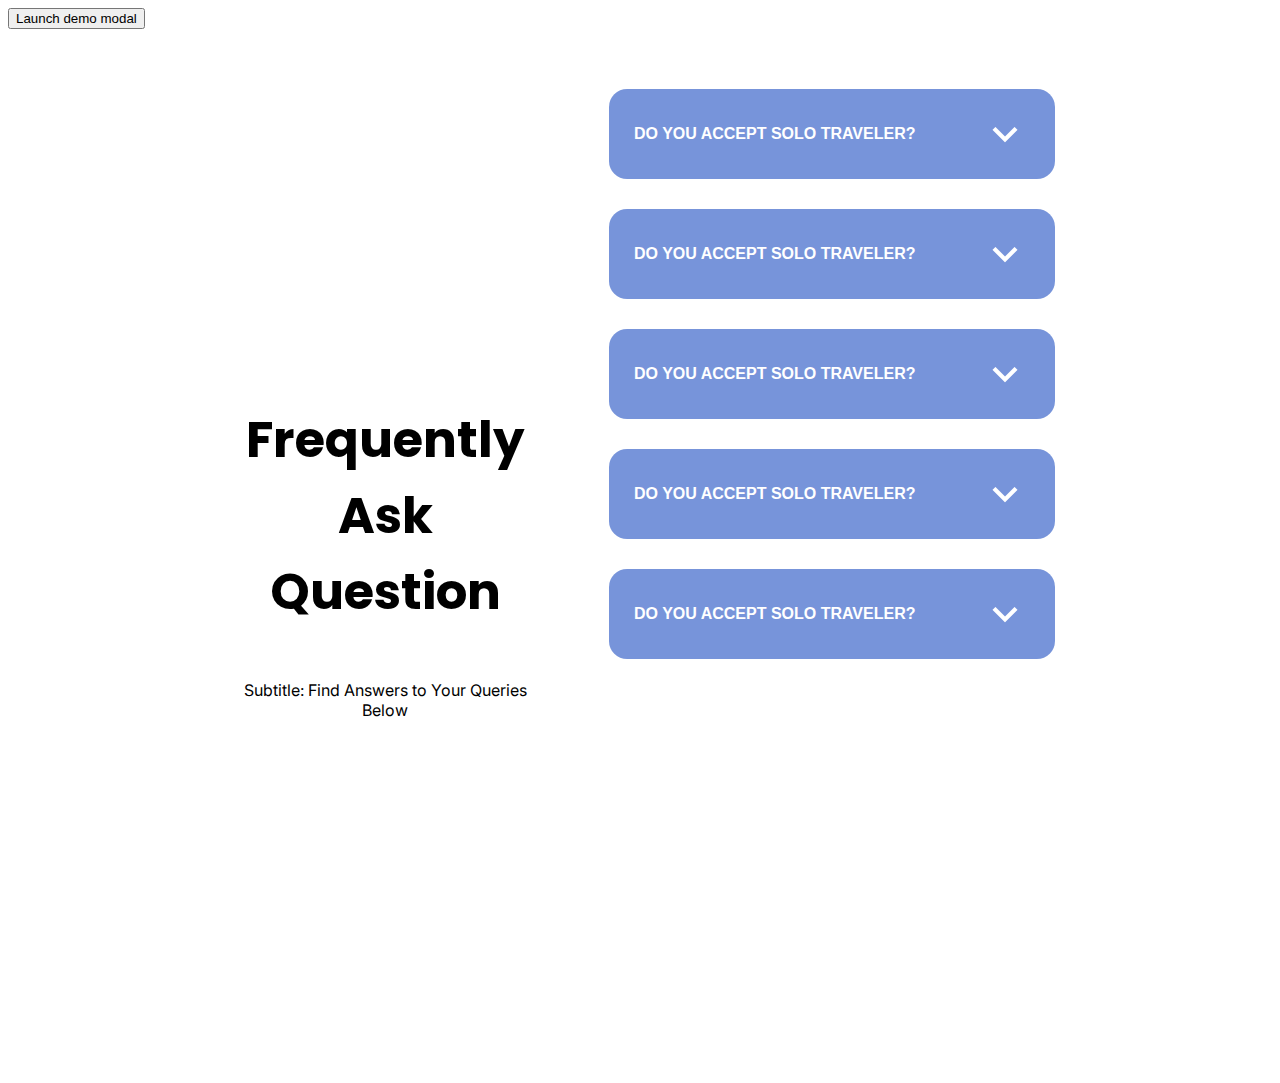
==== FaQ.html @ 99283211 "Done FaQ Modal" ====
<!DOCTYPE html>
<html lang="en">

<head>
    <meta charset="UTF-8">
    <meta name="viewport" content="width=device-width, initial-scale=1.0">
    <link rel="stylesheet" href="https://cdn.jsdelivr.net/npm/bootstrap@4.6.2/dist/css/bootstrap.min.css"
        integrity="sha384-xOolHFLEh07PJGoPkLv1IbcEPTNtaed2xpHsD9ESMhqIYd0nLMwNLD69Npy4HI+N" crossorigin="anonymous">
    <link rel="stylesheet" href="./css/FaQModal.css">
    <title>Document</title>
</head>



<body>
    <button type="button" class="btn btn-primary" data-toggle="modal" data-target="#exampleModal">
        Launch demo modal
    </button>

    <!-- Modal -->
    <div class="modal fade " id="exampleModal" tabindex="-1" role="dialog" aria-labelledby="exampleModalLabel"
        aria-hidden="true">
        <div class="modal-dialog modal-xl" role="document">
            <div class="modal-content">
                <div class="faq-header">
                    <h1>Frequently Ask Question</h1>
                    <p>Subtitle: Find Answers to Your Queries Below</p>
                </div>
                <div class="faq-wrapper">
                    <div class="faq">
                        <button class="faq-button">
                            DO YOU ACCEPT SOLO TRAVELER?
                            <img src="./images/arrowdown.png" alt="">
                        </button>
                        <div class="pannel">
                            <p>
                                Lorem ipsum dolor, sit amet consectetur adipisicing elit. Facilis
                                saepe molestiae distinctio asperiores cupiditate consequuntur dolorLorem ipsum dolor,
                                sit amet consectetur adipisicing elit. Facilis
                                saepe molestiae distinctio asperiores cupiditate consequuntur dolorLorem ipsum dolor,
                                sit amet consectetur adipisicing elit. Facilis
                                saepe molestiae distinctio asperiores cupiditate consequuntur dolorLorem ipsum dolor,
                                sit amet consectetur adipisicing elit. Facilis
                                saepe molestiae distinctio asperiores cupiditate consequuntur dolor
                            </p>
                        </div>
                    </div>

                    <div class="faq">
                        <button class="faq-button">
                            DO YOU ACCEPT SOLO TRAVELER?
                            <img src="./images/arrowdown.png" alt="">
                        </button>
                        <div class="pannel">
                            <p>
                                Lorem ipsum dolor, sit amet consectetur adipisicing elit. Facilis
                                saepe molestiae distinctio asperiores cupiditate consequuntur dolorLorem ipsum dolor,
                                sit amet consectetur
                                adipisicing elit. Facilis
                                saepe molestiae distinctio asperiores cupiditate consequuntur dolorLorem ipsum dolor,
                                sit amet consectetur
                                adipisicing elit. Facilis
                                saepe molestiae distinctio asperiores cupiditate consequuntur dolorLorem ipsum dolor,
                                sit amet consectetur
                                adipisicing elit. Facilis
                                saepe molestiae distinctio asperiores cupiditate consequuntur dolor
                            </p>
                        </div>
                    </div>
                    <div class="faq">
                        <button class="faq-button">
                            DO YOU ACCEPT SOLO TRAVELER?
                            <img src="./images/arrowdown.png" alt="">
                        </button>
                        <div class="pannel">
                            <p>
                                Lorem ipsum dolor, sit amet consectetur adipisicing elit. Facilis
                                saepe molestiae distinctio asperiores cupiditate consequuntur dolorLorem ipsum dolor,
                                sit amet consectetur
                                adipisicing elit. Facilis
                                saepe molestiae distinctio asperiores cupiditate consequuntur dolorLorem ipsum dolor,
                                sit amet consectetur
                                adipisicing elit. Facilis
                                saepe molestiae distinctio asperiores cupiditate consequuntur dolorLorem ipsum dolor,
                                sit amet consectetur
                                adipisicing elit. Facilis
                                saepe molestiae distinctio asperiores cupiditate consequuntur dolor
                            </p>
                        </div>
                    </div>

                    <div class="faq">
                        <button class="faq-button">
                            DO YOU ACCEPT SOLO TRAVELER?
                            <img src="./images/arrowdown.png" alt="">
                        </button>
                        <div class="pannel">
                            <p>
                                Lorem ipsum dolor, sit amet consectetur adipisicing elit. Facilis
                                saepe molestiae distinctio asperiores cupiditate consequuntur dolorLorem ipsum dolor,
                                sit amet consectetur
                                adipisicing elit. Facilis
                                saepe molestiae distinctio asperiores cupiditate consequuntur dolorLorem ipsum dolor,
                                sit amet consectetur
                                adipisicing elit. Facilis
                                saepe molestiae distinctio asperiores cupiditate consequuntur dolorLorem ipsum dolor,
                                sit amet consectetur
                                adipisicing elit. Facilis
                                saepe molestiae distinctio asperiores cupiditate consequuntur dolor
                            </p>
                        </div>
                    </div>

                    <div class="faq">
                        <button class="faq-button">
                            DO YOU ACCEPT SOLO TRAVELER?
                            <img src="./images/arrowdown.png" alt="">
                        </button>
                        <div class="pannel">
                            <p>
                                Lorem ipsum dolor, sit amet consectetur adipisicing elit. Facilis
                                saepe molestiae distinctio asperiores cupiditate consequuntur dolorLorem ipsum dolor,
                                sit amet consectetur
                                adipisicing elit. Facilis
                                saepe molestiae distinctio asperiores cupiditate consequuntur dolorLorem ipsum dolor,
                                sit amet consectetur
                                adipisicing elit. Facilis
                                saepe molestiae distinctio asperiores cupiditate consequuntur dolorLorem ipsum dolor,
                                sit amet consectetur
                                adipisicing elit. Facilis
                                saepe molestiae distinctio asperiores cupiditate consequuntur dolor
                            </p>
                        </div>
                    </div>


                </div>
            </div>
        </div>
    </div>



    <script src="https://cdn.jsdelivr.net/npm/jquery@3.5.1/dist/jquery.slim.min.js"
        integrity="sha384-DfXdz2htPH0lsSSs5nCTpuj/zy4C+OGpamoFVy38MVBnE+IbbVYUew+OrCXaRkfj"
        crossorigin="anonymous"></script>
    <script src="https://cdn.jsdelivr.net/npm/bootstrap@4.6.2/dist/js/bootstrap.bundle.min.js"
        integrity="sha384-Fy6S3B9q64WdZWQUiU+q4/2Lc9npb8tCaSX9FK7E8HnRr0Jz8D6OP9dO5Vg3Q9ct"
        crossorigin="anonymous"></script>
    <script src="./js/FaQModal.js"></script>
</body>

</html>
---- css/FaQModal.css ----
/* Frequently Ask Question Style */
@import url('https://fonts.googleapis.com/css2?family=Inter:wght@100..900&family=Poppins:ital,wght@0,100;0,200;0,300;0,400;0,500;0,600;0,700;0,800;0,900;1,100;1,200;1,300;1,400;1,500;1,600;1,700;1,800;1,900&display=swap');

.modal-dialog {
    display: flex;
    justify-content: center;
    margin-left: auto;
    margin-right: auto;
    width: 100vw;
}

.modal-content {
    height: 926px;
    display: flex;
    align-items: center;
    justify-content: center;
    border-radius: 18px;
    padding: 60px;
    gap: 40px;
    font-family: "Inter";
}

.faq-header {
    display: flex;
    flex-direction: column;
    align-items: center;
    justify-content: center;
    text-align: center;
}

.faq-header>h1 {
    font-size: 50px;
    font-weight: bold;
    font-family: "Poppins";
}

.faq-wrapper {
    display: flex;
    flex-direction: column;
    width: 100%;
    height: 100%;
    padding: 10px 20px;
    overflow: auto;
    gap: 30px;
}

.faq-wrapper::-webkit-scrollbar {
    width: 6px;
}

.faq-wrapper::-webkit-scrollbar-track {
    background: #f1f1f1;
}

.faq-wrapper::-webkit-scrollbar-thumb {
    background: #9e9d9d;

}

.faq-button {
    width: 100%;
    background-color: rgba(61, 102, 203, 0.7);
    color: white;
    border: none;
    outline: none;
    display: flex;
    justify-content: space-between;
    align-items: center;
    font-weight: bold;
    font-size: 16px;
    padding: 20px 25px;
    border-radius: 18px;
}

.faq-button.active {
    border-radius: 18px 18px 0 0;
    padding: 20px 25px 0px 25px;
}

.faq-button.active img {
    transform: rotate(180deg);
}

.faq-button img {
    width: 50px;
    height: 50px;
}

.faq-button:hover {
    background-color: rgba(61, 102, 203, 0.7);
}

.faq {
    background-color: none;
    border-radius: 0 0 18px 18px;
}

.faq.active {
    border: none;
    background-color: rgba(0, 0, 0, 0);

}

.pannel {
    overflow: hidden;
    background-color: rgba(61, 102, 203, 0.7);
    display: none;
    border-radius: 0 0 18px 18px;
    padding: 0px 25px;
}

.pannel p {
    color: white;
    font-size: 14px;
    font: normal;
    text-align: justify;
}





/* Large Screen */
@media (min-width: 992px) {
    .modal-content {
        width: 853px;
    }

    .faq-button {
        font: 5px;
    }
}

@media (max-width: 991px) {

    .faq-button {
        font-size: 12px;
    }

    .modal-content {
        border-radius: 18px;
        padding: 50px 10px;
        gap: 10px;
        height: 926px;
    }

    .faq-button img {
        width: 30px;
        height: 30px;
    }

    .faq-header>h1 {
        font-size: 30px;
        font: bold;
    }

    .faq-header>p {
        font-size: 12px;
    }
}

@media (max-width: 768px) {
    .modal-content {
        border-radius: 18px;
        padding: 50px 10px;
        gap: 10px;
        height: 100%;
        max-height: 90vh;
    }
}
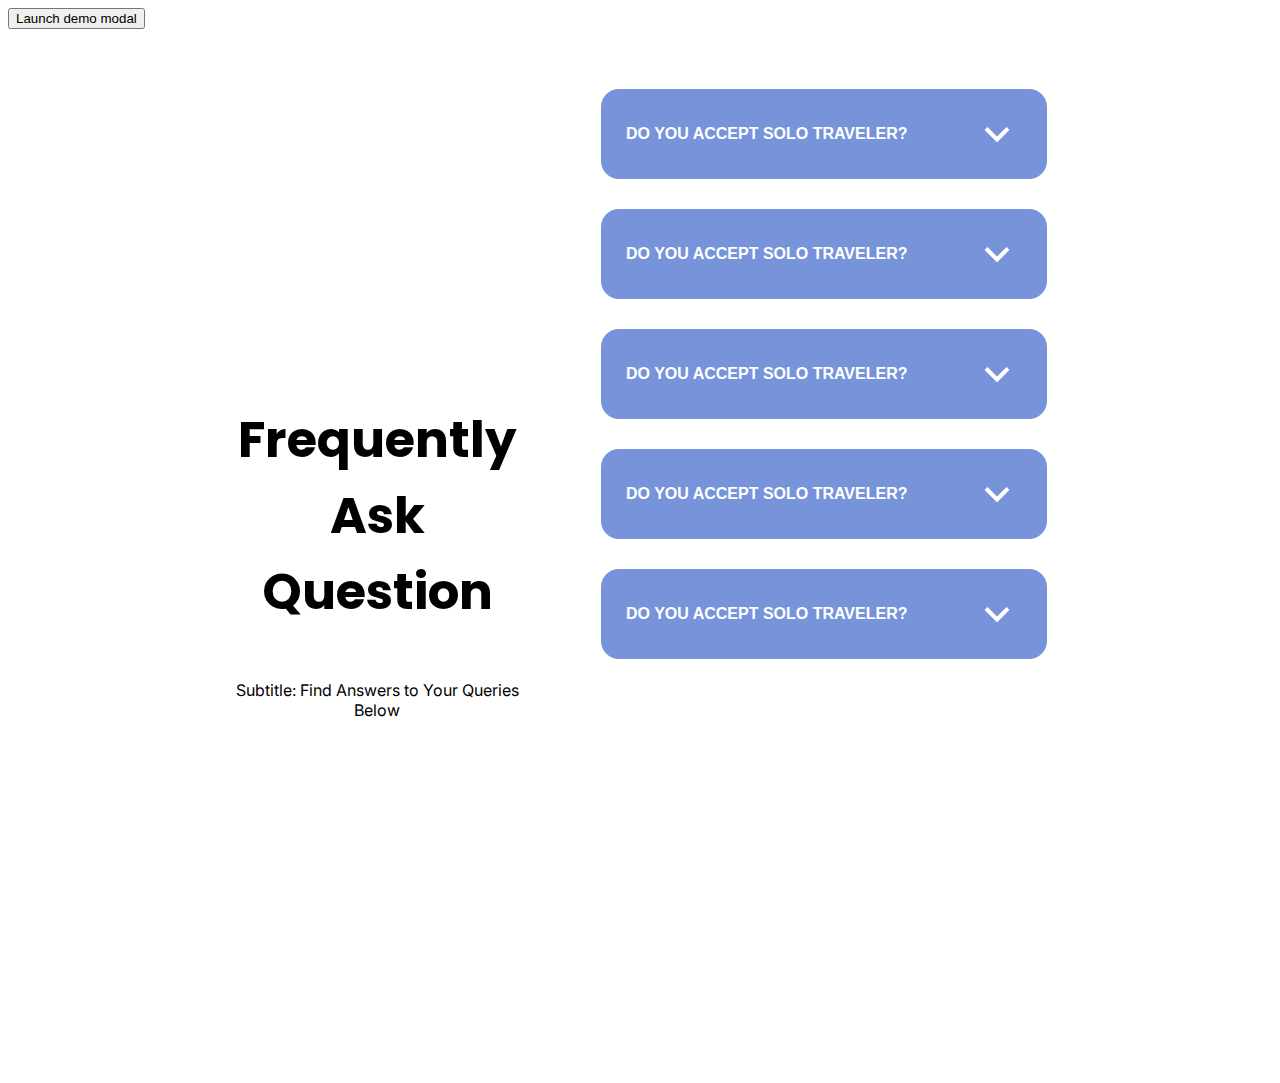
==== commit 1a52900b: "adjust and padding and font size in medium and small screen size" ====
--- a/FaQ.html
+++ b/FaQ.html
@@ -18,8 +18,8 @@
     </button>
 
     <!-- Modal -->
-    <div class="modal fade " id="exampleModal" tabindex="-1" role="dialog" aria-labelledby="exampleModalLabel"
-        aria-hidden="true">
+    <div class="modal fade modal-section " id="exampleModal" tabindex="-1" role="dialog"
+        aria-labelledby="exampleModalLabel" aria-hidden="true">
         <div class="modal-dialog modal-xl" role="document">
             <div class="modal-content">
                 <div class="faq-header">
--- a/css/FaQModal.css
+++ b/css/FaQModal.css
@@ -118,31 +118,52 @@
 
 
 
+/* Adjusting modal width */
+.modal-section .modal-dialog.modal-xl {
+    max-width: 100%;
+    max-height: 100%;
+    /* Adjust the maximum width as needed */
+}
+
+
+
+
+
 
 
 /* Large Screen */
 @media (min-width: 992px) {
+
     .modal-content {
         width: 853px;
     }
 
     .faq-button {
-        font: 5px;
-    }
-}
-
-@media (max-width: 991px) {
-
+        font-size: 16px;
+    }
+}
+
+/* Medium Screen */
+@media (min-width: 768px) and (max-width: 991px) {
     .faq-button {
-        font-size: 12px;
+        font-size: 16px;
+    }
+
+    .modal-section {
+        padding: 50px;
+        max-width: 100%;
+        max-height: 100vh;
     }
 
     .modal-content {
         border-radius: 18px;
         padding: 50px 10px;
         gap: 10px;
-        height: 926px;
-    }
+        margin-top: -26px;
+        max-height: 100%;
+        height: auto;
+    }
+
 
     .faq-button img {
         width: 30px;
@@ -150,16 +171,17 @@
     }
 
     .faq-header>h1 {
-        font-size: 30px;
-        font: bold;
+        font-size: 35px;
+        font-weight: bold;
     }
 
     .faq-header>p {
-        font-size: 12px;
-    }
-}
-
-@media (max-width: 768px) {
+        font-size: 14px;
+    }
+}
+
+/* Small Screen */
+@media (max-width: 767px) {
     .modal-content {
         border-radius: 18px;
         padding: 50px 10px;
@@ -167,4 +189,27 @@
         height: 100%;
         max-height: 90vh;
     }
+
+    .modal-section {
+        padding: 50px 15px;
+        max-width: 100%;
+        max-height: 100%;
+    }
+
+    .faq-button img {
+        width: 25px;
+        height: 25px;
+    }
+
+    .faq-button {
+        font-size: 14px;
+    }
+
+    .faq-header>h1 {
+        font-size: 30px;
+    }
+
+    .faq-header>p {
+        font-size: 14px;
+    }
 }